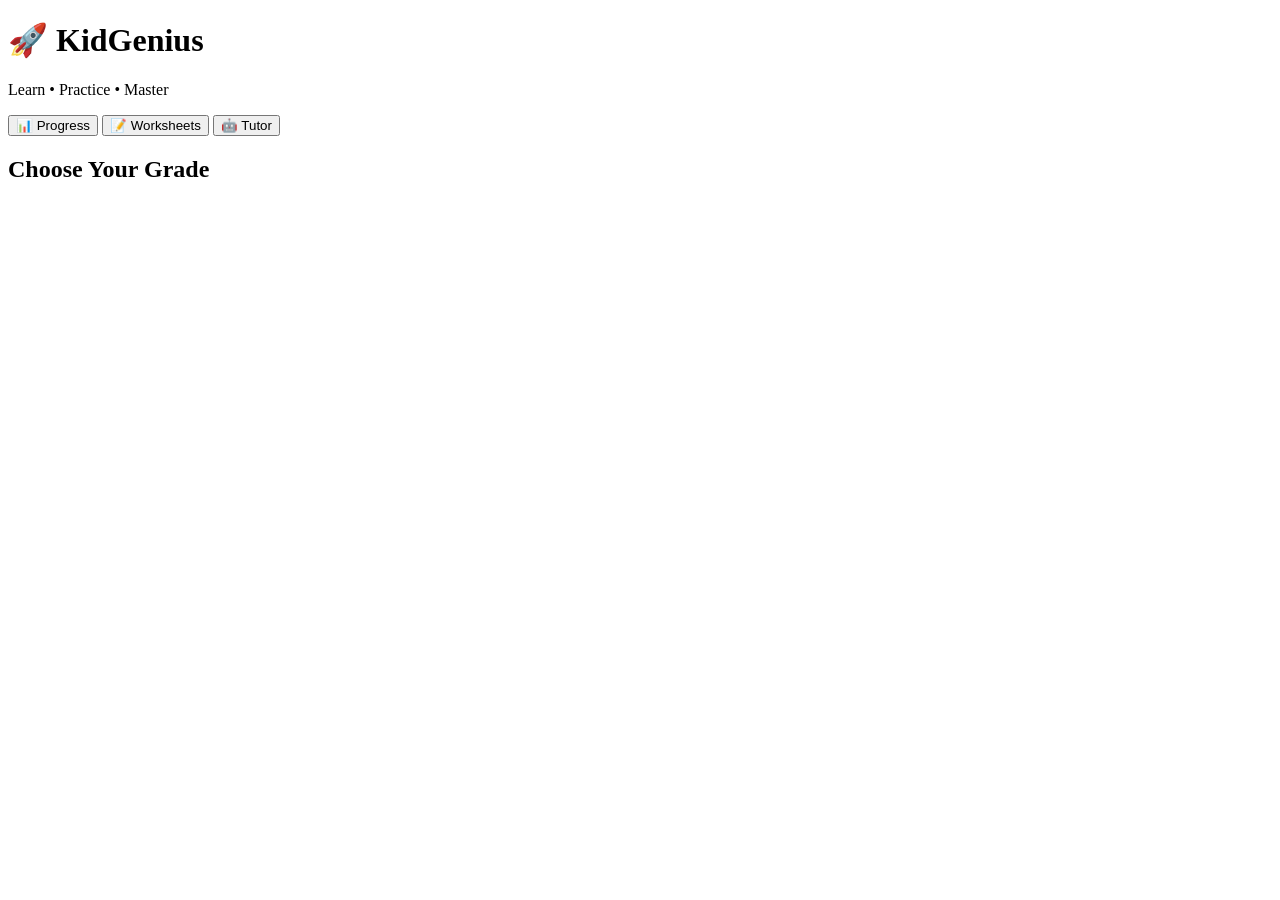
==== index.html @ edeeedee "Create index.html" ====
<!DOCTYPE html>

<html>

<head>

<title>
KidGenius 🚀
</title>

<meta name="viewport"
content="width=device-width, initial-scale=1.0">


<link rel="stylesheet"
href="assets/css/style.css">

</head>


<body>


<header>

<h1>
🚀 KidGenius
</h1>

<p>
Learn • Practice • Master
</p>


</header>



<nav class="menu">


<button onclick="openDashboard()">
📊 Progress
</button>


<button onclick="alert('Worksheet module coming')">
📝 Worksheets
</button>


<button onclick="alert('AI Tutor coming')">
🤖 Tutor
</button>


</nav>




<main>


<h2>
Choose Your Grade
</h2>



<div id="grades"
class="cards">

</div>



<div id="subjects"
class="cards">

</div>



</main>



<script src="assets/js/storage.js"></script>

<script src="assets/js/navigation.js"></script>

<script src="assets/js/app.js"></script>


</body>

</html>
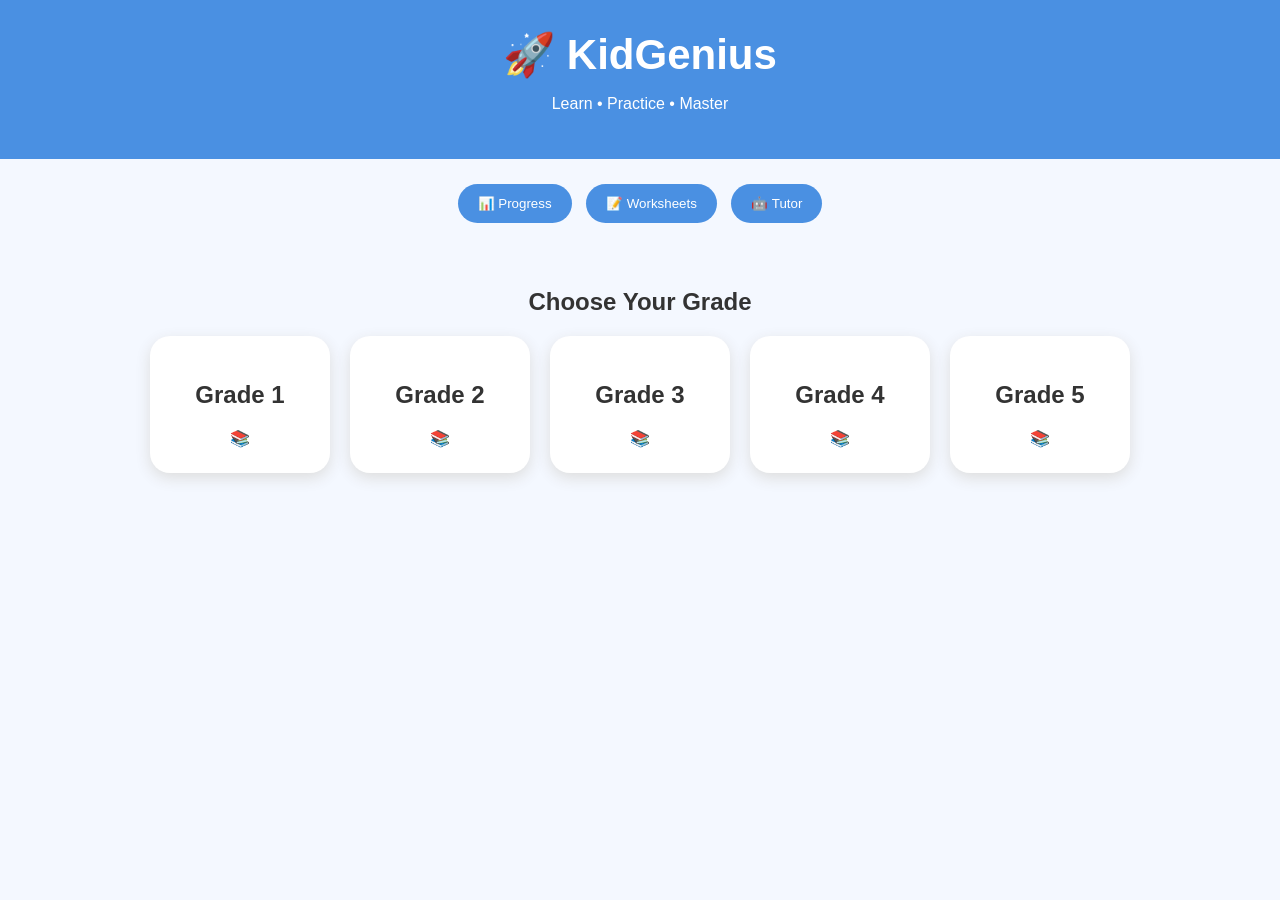
==== commit eabdd37d: "Update index.html" ====
--- a/index.html
+++ b/index.html
@@ -84,14 +84,10 @@
 
 </main>
 
-
-
 <script src="assets/js/storage.js"></script>
-
 <script src="assets/js/navigation.js"></script>
-
 <script src="assets/js/app.js"></script>
-
+<script src="../assets/js/core.js"></script>
 
 </body>
 
--- a/assets/css/style.css
+++ b/assets/css/style.css
@@ -0,0 +1,172 @@
+*{
+
+box-sizing:border-box;
+
+font-family:
+Arial,
+sans-serif;
+
+}
+
+
+
+body{
+
+margin:0;
+
+background:#f4f8ff;
+
+color:#333;
+
+}
+
+
+
+header{
+
+background:#4a90e2;
+
+color:white;
+
+text-align:center;
+
+padding:30px;
+
+}
+
+
+
+header h1{
+
+font-size:42px;
+
+margin:0;
+
+}
+
+
+
+.menu{
+
+text-align:center;
+
+padding:20px;
+
+}
+
+
+
+button{
+
+background:#4a90e2;
+
+color:white;
+
+border:none;
+
+padding:12px 20px;
+
+border-radius:25px;
+
+cursor:pointer;
+
+margin:5px;
+
+}
+
+
+
+button:hover{
+
+transform:scale(1.05);
+
+}
+
+
+
+main{
+
+padding:20px;
+
+text-align:center;
+
+}
+
+
+
+.cards{
+
+display:flex;
+
+flex-wrap:wrap;
+
+justify-content:center;
+
+gap:20px;
+
+}
+
+
+
+.card{
+
+background:white;
+
+width:180px;
+
+padding:25px;
+
+border-radius:20px;
+
+box-shadow:
+0 5px 15px #ddd;
+
+cursor:pointer;
+
+}
+
+
+
+.card:hover{
+
+transform:translateY(-5px);
+
+}
+.reward{
+
+position:fixed;
+
+top:40%;
+
+left:40%;
+
+background:#4a90e2;
+
+color:white;
+
+padding:25px;
+
+border-radius:25px;
+
+font-size:25px;
+
+animation:pop .5s;
+
+}
+
+
+@keyframes pop{
+
+from{
+
+transform:scale(0);
+
+}
+
+to{
+
+transform:scale(1);
+
+}
+
+}
